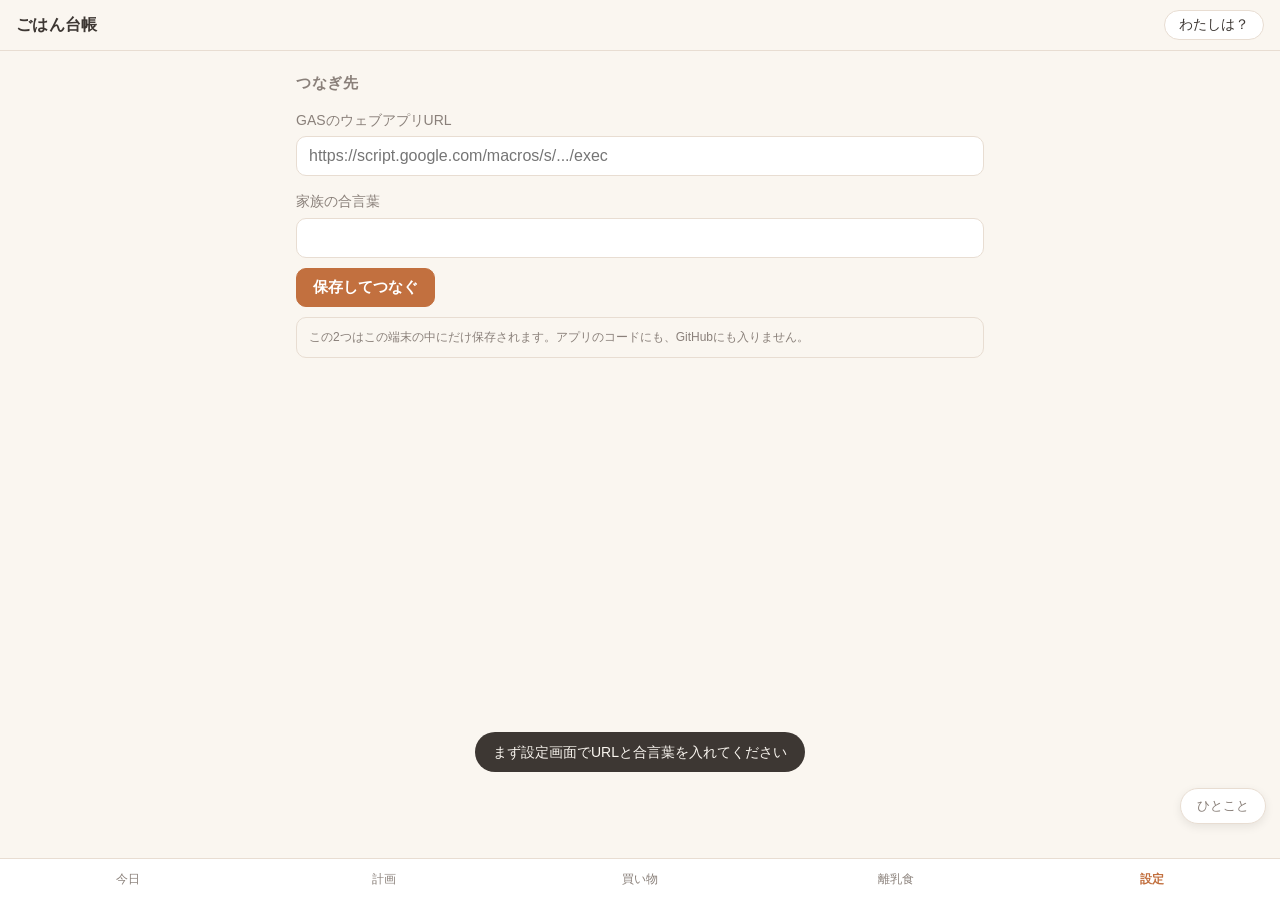
==== index.html @ bd4a7024 "Add files via upload" ====
<!doctype html>
<html lang="ja">
<head>
<meta charset="utf-8">
<meta name="viewport" content="width=device-width, initial-scale=1, viewport-fit=cover">
<meta name="theme-color" content="#faf6f0">
<title>ごはん台帳</title>
<link rel="manifest" href="manifest.json">
<link rel="apple-touch-icon" href="icons/icon-180.png">
<meta name="apple-mobile-web-app-capable" content="yes">
<meta name="apple-mobile-web-app-status-bar-style" content="default">
<link rel="stylesheet" href="styles.css">
</head>
<body>

<header id="topbar">
  <div id="topbar-title">ごはん台帳</div>
  <button id="whoami" class="whoami" type="button">わたし</button>
</header>

<main id="view" aria-live="polite">
  <div class="loading">読み込み中…</div>
</main>

<button id="voice-btn" class="voice-btn" type="button" title="ひとこと">ひとこと</button>

<nav id="tabbar">
  <button data-tab="today"    class="tab active" type="button"><span>今日</span></button>
  <button data-tab="plan"     class="tab" type="button"><span>計画</span></button>
  <button data-tab="shopping" class="tab" type="button"><span>買い物</span></button>
  <button data-tab="baby"     class="tab" type="button"><span>離乳食</span></button>
  <button data-tab="settings" class="tab" type="button"><span>設定</span></button>
</nav>

<div id="sheet" class="sheet" hidden>
  <div class="sheet-backdrop" data-close></div>
  <div class="sheet-body" role="dialog" aria-modal="true">
    <div class="sheet-head">
      <h2 id="sheet-title"></h2>
      <button class="sheet-close" type="button" data-close aria-label="閉じる">×</button>
    </div>
    <div id="sheet-content"></div>
  </div>
</div>

<div id="toast" class="toast" hidden></div>

<script src="app.js"></script>
</body>
</html>
---- styles.css ----
:root {
  --bg: #faf6f0;
  --card: #ffffff;
  --ink: #3d3733;
  --ink-soft: #8a807a;
  --line: #e8ddd2;
  --accent: #c2703f;
  --accent-soft: #f6e6da;
  --free: #6f9160;
  --free-soft: #e8f0e4;
  --warn: #c04a3f;
  --warn-soft: #f9e5e2;
  --radius: 14px;
  --tabbar-h: 62px;
}

@media (prefers-color-scheme: dark) {
  :root {
    --bg: #201c19;
    --card: #2b2521;
    --ink: #efe7df;
    --ink-soft: #a99c92;
    --line: #3d352f;
    --accent: #e08b56;
    --accent-soft: #3a2b21;
    --free: #8fb37e;
    --free-soft: #26301f;
    --warn: #e2796c;
    --warn-soft: #3a2320;
  }
}

* { box-sizing: border-box; }

html, body {
  margin: 0;
  padding: 0;
  background: var(--bg);
  color: var(--ink);
  font-family: -apple-system, BlinkMacSystemFont, "Hiragino Sans", "Noto Sans JP", sans-serif;
  font-size: 16px;
  line-height: 1.6;
  -webkit-text-size-adjust: 100%;
}

/* ---------- 上部バー ---------- */
#topbar {
  position: sticky;
  top: 0;
  z-index: 20;
  display: flex;
  align-items: center;
  justify-content: space-between;
  gap: 12px;
  padding: max(10px, env(safe-area-inset-top)) 16px 10px;
  background: var(--bg);
  border-bottom: 1px solid var(--line);
}
#topbar-title { font-weight: 700; letter-spacing: .02em; }
.whoami {
  border: 1px solid var(--line);
  background: var(--card);
  color: var(--ink);
  border-radius: 999px;
  padding: 5px 14px;
  font-size: 14px;
  font-family: inherit;
}

/* ---------- 本体 ---------- */
#view {
  padding: 16px 16px calc(var(--tabbar-h) + env(safe-area-inset-bottom) + 24px);
  max-width: 720px;
  margin: 0 auto;
}
.loading { color: var(--ink-soft); padding: 40px 0; text-align: center; }

h2.section {
  font-size: 15px;
  margin: 26px 0 10px;
  color: var(--ink-soft);
  font-weight: 700;
  letter-spacing: .04em;
}
h2.section:first-child { margin-top: 4px; }
.hint { color: var(--ink-soft); font-size: 13px; margin: 6px 0 0; }
.empty {
  color: var(--ink-soft);
  font-size: 14px;
  padding: 16px;
  background: var(--card);
  border: 1px dashed var(--line);
  border-radius: var(--radius);
}

/* ---------- カード ---------- */
.card {
  background: var(--card);
  border: 1px solid var(--line);
  border-radius: var(--radius);
  padding: 14px 16px;
  margin-bottom: 10px;
}
.card-row { display: flex; align-items: flex-start; gap: 12px; }
.card-row > :first-child { flex: 1; min-width: 0; }
.card h3 { margin: 0; font-size: 16px; font-weight: 700; }
.card .meta { color: var(--ink-soft); font-size: 13px; margin-top: 3px; }

.badge {
  display: inline-block;
  border-radius: 999px;
  padding: 2px 10px;
  font-size: 12px;
  font-weight: 700;
  white-space: nowrap;
}
.badge.free { background: var(--free-soft); color: var(--free); }
.badge.reserved { background: var(--accent-soft); color: var(--accent); }
.badge.warn { background: var(--warn-soft); color: var(--warn); }
.badge.plain { background: var(--bg); color: var(--ink-soft); border: 1px solid var(--line); }

.alert {
  background: var(--warn-soft);
  border: 1px solid transparent;
  border-radius: var(--radius);
  padding: 12px 16px;
  margin-bottom: 8px;
  color: var(--warn);
  font-size: 15px;
}
.alert.calm { background: var(--accent-soft); color: var(--accent); }

/* ---------- ボタン ---------- */
button { cursor: pointer; font-family: inherit; }
.btn {
  border: 1px solid var(--line);
  background: var(--card);
  color: var(--ink);
  border-radius: 10px;
  padding: 9px 16px;
  font-size: 15px;
}
.btn.primary { background: var(--accent); border-color: var(--accent); color: #fff; font-weight: 700; }
.btn.small { padding: 5px 12px; font-size: 13px; border-radius: 8px; }
.btn:disabled { opacity: .45; cursor: default; }
.btn-row { display: flex; gap: 8px; flex-wrap: wrap; margin-top: 10px; }

.seg { display: flex; gap: 6px; flex-wrap: wrap; }
.seg button {
  border: 1px solid var(--line);
  background: var(--card);
  color: var(--ink);
  border-radius: 999px;
  padding: 6px 14px;
  font-size: 14px;
}
.seg button[aria-pressed="true"] {
  background: var(--accent);
  border-color: var(--accent);
  color: #fff;
  font-weight: 700;
}

/* ---------- 入力 ---------- */
label.field { display: block; margin: 14px 0 0; font-size: 14px; color: var(--ink-soft); }
input[type="text"], input[type="url"], input[type="password"], input[type="number"],
input[type="date"], select, textarea {
  width: 100%;
  margin-top: 5px;
  padding: 10px 12px;
  border: 1px solid var(--line);
  border-radius: 10px;
  background: var(--card);
  color: var(--ink);
  font-size: 16px; /* iOSで拡大されないように16px以上 */
  font-family: inherit;
}
textarea { min-height: 90px; resize: vertical; }

/* ---------- 週グリッド ---------- */
.week { overflow-x: auto; -webkit-overflow-scrolling: touch; }
table.grid { border-collapse: collapse; width: 100%; min-width: 460px; }
table.grid th, table.grid td {
  border: 1px solid var(--line);
  padding: 0;
  vertical-align: top;
}
table.grid th {
  background: var(--card);
  font-size: 13px;
  font-weight: 700;
  padding: 8px 6px;
  white-space: nowrap;
}
table.grid td { background: var(--card); }
.cell {
  display: block;
  width: 100%;
  min-height: 54px;
  border: 0;
  background: transparent;
  color: var(--ink);
  text-align: left;
  padding: 8px;
  font-size: 13px;
  line-height: 1.45;
}
.cell.empty-cell { color: var(--ink-soft); }
.cell.na { background: var(--bg); cursor: default; }

/* ---------- 意見箱ボタン ---------- */
.voice-btn {
  position: fixed;
  right: 14px;
  bottom: calc(var(--tabbar-h) + env(safe-area-inset-bottom) + 14px);
  z-index: 25;
  border: 1px solid var(--line);
  background: var(--card);
  color: var(--ink-soft);
  border-radius: 999px;
  padding: 8px 16px;
  font-size: 13px;
  box-shadow: 0 3px 10px rgba(0,0,0,.08);
}

/* ---------- 下タブ ---------- */
#tabbar {
  position: fixed;
  left: 0; right: 0; bottom: 0;
  z-index: 30;
  display: grid;
  grid-template-columns: repeat(5, 1fr);
  background: var(--card);
  border-top: 1px solid var(--line);
  padding-bottom: env(safe-area-inset-bottom);
}
.tab {
  border: 0;
  background: transparent;
  color: var(--ink-soft);
  padding: 12px 0;
  font-size: 12px;
  position: relative;
}
.tab.active { color: var(--accent); font-weight: 700; }
.tab .dot {
  position: absolute;
  top: 7px;
  right: 22%;
  width: 8px; height: 8px;
  border-radius: 50%;
  background: var(--warn);
}

/* ---------- シート（モーダル） ---------- */
.sheet { position: fixed; inset: 0; z-index: 40; }
.sheet-backdrop { position: absolute; inset: 0; background: rgba(0,0,0,.35); }
.sheet-body {
  position: absolute;
  left: 0; right: 0; bottom: 0;
  max-height: 88vh;
  overflow-y: auto;
  background: var(--bg);
  border-radius: 18px 18px 0 0;
  padding: 6px 16px calc(24px + env(safe-area-inset-bottom));
}
.sheet-head {
  position: sticky;
  top: 0;
  background: var(--bg);
  display: flex;
  align-items: center;
  justify-content: space-between;
  padding: 10px 0;
}
.sheet-head h2 { margin: 0; font-size: 17px; }
.sheet-close {
  border: 0; background: transparent; color: var(--ink-soft);
  font-size: 26px; line-height: 1; padding: 0 6px;
}
.pick {
  display: block; width: 100%; text-align: left;
  border: 1px solid var(--line); background: var(--card); color: var(--ink);
  border-radius: 10px; padding: 11px 14px; margin-bottom: 6px; font-size: 15px;
}
.pick .meta { color: var(--ink-soft); font-size: 12px; }

/* ---------- トースト ---------- */
.toast {
  position: fixed;
  left: 50%;
  bottom: calc(var(--tabbar-h) + env(safe-area-inset-bottom) + 66px);
  transform: translateX(-50%);
  z-index: 50;
  background: var(--ink);
  color: var(--bg);
  padding: 9px 18px;
  border-radius: 999px;
  font-size: 14px;
  max-width: 88vw;
  text-align: center;
}

/* ---------- 食費バー ---------- */
.bar { height: 12px; background: var(--line); border-radius: 999px; overflow: hidden; margin: 8px 0 4px; }
.bar > span { display: block; height: 100%; background: var(--free); }
.bar.over > span { background: var(--warn); }

.kv { display: flex; justify-content: space-between; gap: 12px; padding: 5px 0; font-size: 14px; }
.kv .k { color: var(--ink-soft); }

.note {
  font-size: 12px;
  color: var(--ink-soft);
  background: var(--bg);
  border: 1px solid var(--line);
  border-radius: 10px;
  padding: 10px 12px;
  margin-top: 10px;
}

img.shot { max-width: 100%; border-radius: 10px; border: 1px solid var(--line); margin-top: 8px; }
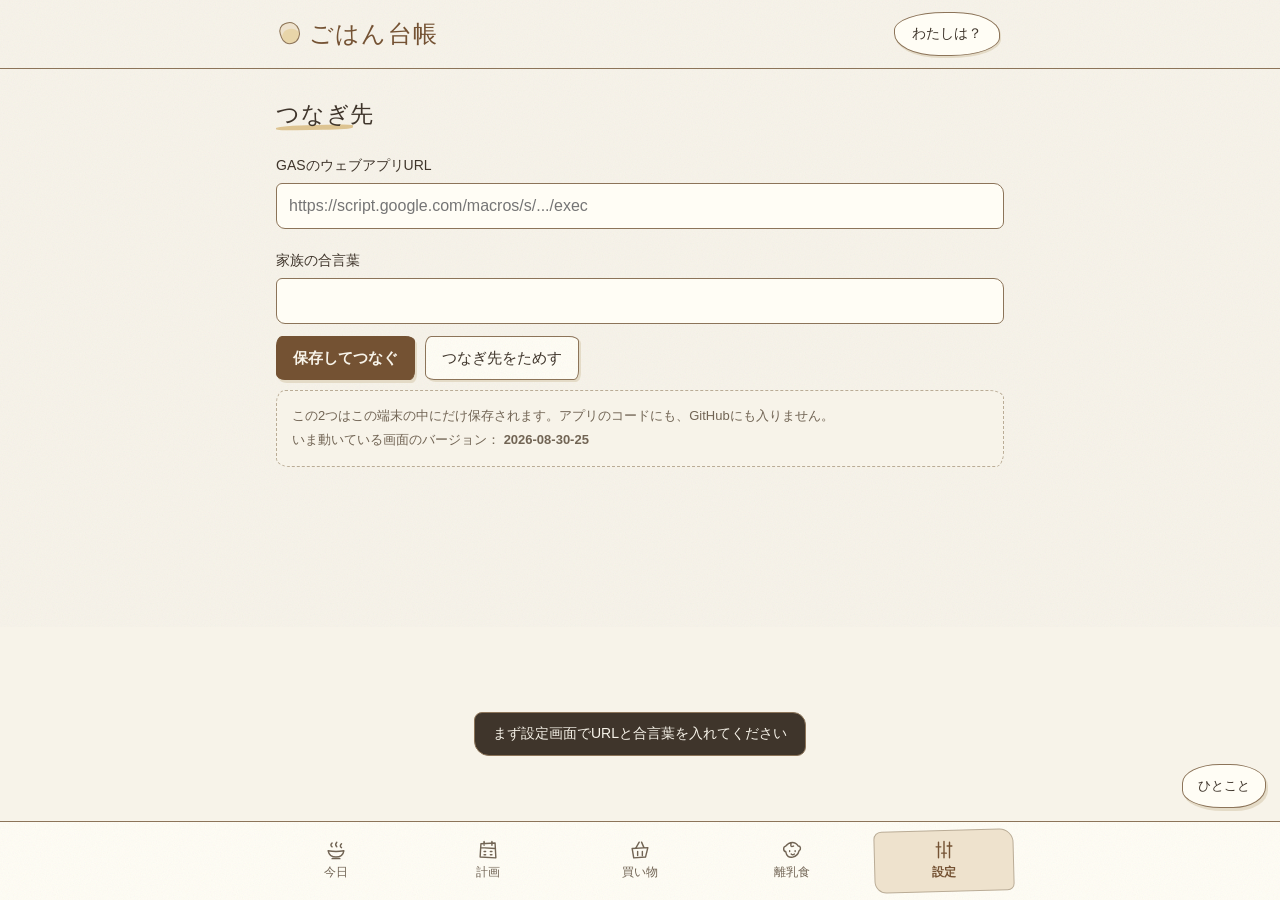
==== commit 8d6e4e5d: "Update index.html" ====
--- a/index.html
+++ b/index.html
@@ -3,13 +3,14 @@
 <head>
 <meta charset="utf-8">
 <meta name="viewport" content="width=device-width, initial-scale=1, viewport-fit=cover">
-<meta name="theme-color" content="#faf6f0">
+<meta name="theme-color" content="#f7f3e9">
 <title>ごはん台帳</title>
 <link rel="manifest" href="manifest.json">
 <link rel="apple-touch-icon" href="icons/icon-180.png">
 <meta name="apple-mobile-web-app-capable" content="yes">
 <meta name="apple-mobile-web-app-status-bar-style" content="default">
 <link rel="stylesheet" href="styles.css">
+<link rel="stylesheet" href="theme-doodle.css">
 </head>
 <body>
 
@@ -46,5 +47,6 @@
 <div id="toast" class="toast" hidden></div>
 
 <script src="app.js"></script>
+<script src="squirrel-ui.js"></script>
 </body>
 </html>
--- a/styles.css
+++ b/styles.css
@@ -43,7 +43,7 @@
   -webkit-text-size-adjust: 100%;
 }
 
-/* ---------- 上部バー ---------- */
+/* ---------- 荳企Κ繝舌� ---------- */
 #topbar {
   position: sticky;
   top: 0;
@@ -67,7 +67,7 @@
   font-family: inherit;
 }
 
-/* ---------- 本体 ---------- */
+/* ---------- 譛ｬ菴� ---------- */
 #view {
   padding: 16px 16px calc(var(--tabbar-h) + env(safe-area-inset-bottom) + 24px);
   max-width: 720px;
@@ -93,7 +93,7 @@
   border-radius: var(--radius);
 }
 
-/* ---------- カード ---------- */
+/* ---------- 繧ｫ繝ｼ繝� ---------- */
 .card {
   background: var(--card);
   border: 1px solid var(--line);
@@ -130,7 +130,7 @@
 }
 .alert.calm { background: var(--accent-soft); color: var(--accent); }
 
-/* ---------- ボタン ---------- */
+/* ---------- 繝懊ち繝ｳ ---------- */
 button { cursor: pointer; font-family: inherit; }
 .btn {
   border: 1px solid var(--line);
@@ -161,7 +161,7 @@
   font-weight: 700;
 }
 
-/* ---------- 入力 ---------- */
+/* ---------- 蜈･蜉� ---------- */
 label.field { display: block; margin: 14px 0 0; font-size: 14px; color: var(--ink-soft); }
 input[type="text"], input[type="url"], input[type="password"], input[type="number"],
 input[type="date"], select, textarea {
@@ -172,43 +172,68 @@
   border-radius: 10px;
   background: var(--card);
   color: var(--ink);
-  font-size: 16px; /* iOSで拡大されないように16px以上 */
+  font-size: 16px; /* iOS縺ｧ諡｡螟ｧ縺輔ｌ縺ｪ縺�ｈ縺�↓16px莉･荳� */
   font-family: inherit;
 }
 textarea { min-height: 90px; resize: vertical; }
 
-/* ---------- 週グリッド ---------- */
-.week { overflow-x: auto; -webkit-overflow-scrolling: touch; }
-table.grid { border-collapse: collapse; width: 100%; min-width: 460px; }
+/* ---------- 迪ｮ遶九�陦ｨ ---------- */
+/* 繧ｹ繝槭�縺ｮ蟷�↓蜿弱∪繧九ｈ縺�∝�蟷�ｒ蝗ｺ螳壹＠縺ｦ譁�ｭ励ｒ蟆上＆繧√↓縺吶ｋ */
+table.grid {
+  border-collapse: collapse;
+  width: 100%;
+  table-layout: fixed;
+}
 table.grid th, table.grid td {
   border: 1px solid var(--line);
   padding: 0;
   vertical-align: top;
 }
-table.grid th {
-  background: var(--card);
-  font-size: 13px;
-  font-weight: 700;
-  padding: 8px 6px;
+table.grid thead th {
+  background: var(--card);
+  font-size: 12px;
+  font-weight: 700;
+  padding: 6px 2px;
+}
+table.grid tbody th {
+  background: var(--card);
+  font-size: 12px;
+  font-weight: 700;
+  padding: 8px 3px;
   white-space: nowrap;
 }
 table.grid td { background: var(--card); }
+table.grid tr.today th, table.grid tr.today td { background: var(--accent-soft); }
+
+col.c-date { width: 58px; }
+col.c-asa  { width: 32px; }
+
 .cell {
   display: block;
   width: 100%;
-  min-height: 54px;
+  min-height: 42px;
   border: 0;
   background: transparent;
   color: var(--ink);
   text-align: left;
-  padding: 8px;
-  font-size: 13px;
+  padding: 7px 5px;
+  font-size: 12px;
   line-height: 1.45;
-}
-.cell.empty-cell { color: var(--ink-soft); }
-.cell.na { background: var(--bg); cursor: default; }
-
-/* ---------- 意見箱ボタン ---------- */
+  font-family: inherit;
+  word-break: break-word;
+}
+.cell.empty-cell { color: var(--ink-soft); text-align: center; }
+.cell.na { background: var(--bg); cursor: default; color: var(--ink-soft); text-align: center; }
+
+/* 逕ｻ髱｢縺悟ｺ�＞縺ｨ縺阪�隱ｭ縺ｿ繧�☆縺募━蜈医〒蟆代＠螟ｧ縺阪￥ */
+@media (min-width: 520px) {
+  col.c-date { width: 76px; }
+  col.c-asa  { width: 56px; }
+  .cell, table.grid thead th, table.grid tbody th { font-size: 13px; }
+  .cell { padding: 9px 8px; }
+}
+
+/* ---------- 諢剰ｦ狗ｮｱ繝懊ち繝ｳ ---------- */
 .voice-btn {
   position: fixed;
   right: 14px;
@@ -223,7 +248,7 @@
   box-shadow: 0 3px 10px rgba(0,0,0,.08);
 }
 
-/* ---------- 下タブ ---------- */
+/* ---------- 荳九ち繝� ---------- */
 #tabbar {
   position: fixed;
   left: 0; right: 0; bottom: 0;
@@ -252,7 +277,7 @@
   background: var(--warn);
 }
 
-/* ---------- シート（モーダル） ---------- */
+/* ---------- 繧ｷ繝ｼ繝茨ｼ医Δ繝ｼ繝繝ｫ�� ---------- */
 .sheet { position: fixed; inset: 0; z-index: 40; }
 .sheet-backdrop { position: absolute; inset: 0; background: rgba(0,0,0,.35); }
 .sheet-body {
@@ -285,7 +310,7 @@
 }
 .pick .meta { color: var(--ink-soft); font-size: 12px; }
 
-/* ---------- トースト ---------- */
+/* ---------- 繝医�繧ｹ繝� ---------- */
 .toast {
   position: fixed;
   left: 50%;
@@ -301,7 +326,7 @@
   text-align: center;
 }
 
-/* ---------- 食費バー ---------- */
+/* ---------- 鬟溯ｲｻ繝舌� ---------- */
 .bar { height: 12px; background: var(--line); border-radius: 999px; overflow: hidden; margin: 8px 0 4px; }
 .bar > span { display: block; height: 100%; background: var(--free); }
 .bar.over > span { background: var(--warn); }
--- a/theme-doodle.css
+++ b/theme-doodle.css
@@ -0,0 +1,474 @@
+/*
+ * ごはん台帳 / りすのらくがき帳 v1.1 — unified readable typography
+ * Load AFTER styles.css. No application JavaScript or GAS changes required.
+ * Remove this stylesheet to restore the original theme.
+ * squirrel-ui.js is optional; all .gd-* rules belong to that decoration only.
+ */
+:root {
+  color-scheme: light;
+  --bg: #f7f3e9;
+  --card: #fffdf5;
+  --ink: #3f352b;
+  --ink-soft: #716454;
+  --line: #baac96;
+  --accent: #745233;
+  --accent-soft: #eee2cd;
+  --free: #3f6545;
+  --free-soft: #e6edda;
+  --warn: #983c35;
+  --warn-soft: #f7e4dd;
+  --radius: 9px 15px 8px 13px / 13px 8px 15px 9px;
+  --tabbar-h: 78px;
+  --gd-stroke: #8c7459;
+  --gd-marker: #d2ac64;
+  --gd-yellow: #e8d5a9;
+  --gd-blue: #8aa7ab;
+  --gd-green: #758461;
+  --gd-shadow: #e4dbc7;
+  --gd-ui-font: "Hiragino Maru Gothic ProN", "Hiragino Sans", "Noto Sans JP", -apple-system, BlinkMacSystemFont, sans-serif;
+  --gd-head-font: var(--gd-ui-font);
+  --gd-frame: url("data:image/svg+xml,%3Csvg xmlns='http://www.w3.org/2000/svg' viewBox='0 0 600 180' preserveAspectRatio='none'%3E%3Cpath d='M5 6 Q99 3 188 5 T392 5 L595 4 Q592 44 596 92 L595 174 Q484 178 385 174 T190 175 L5 176 Q8 139 5 100 Z' fill='none' stroke='%238c7459' stroke-width='1.45' stroke-linecap='round' stroke-linejoin='round' vector-effect='non-scaling-stroke'/%3E%3C/svg%3E");
+  --gd-grain: url("data:image/svg+xml,%3Csvg xmlns='http://www.w3.org/2000/svg' width='180' height='180'%3E%3Cfilter id='n'%3E%3CfeTurbulence type='fractalNoise' baseFrequency='.82' numOctaves='3' stitchTiles='stitch'/%3E%3C/filter%3E%3Cpath fill='%23645136' opacity='.065' filter='url(%23n)' d='M0 0h180v180H0z'/%3E%3C/svg%3E");
+}
+
+/* A warm night palette follows the original app's system-theme behavior. */
+@media (prefers-color-scheme: dark) {
+  :root:not([data-gd-appearance="light"]) {
+    color-scheme: dark;
+    --bg: #27251f; --card: #312e26; --ink: #f5edde; --ink-soft: #c7bca4;
+    --line: #786f5e; --accent: #ddbf88; --accent-soft: #4b3b28;
+    --free: #c0d5a8; --free-soft: #344330; --warn: #f5baab; --warn-soft: #52332b;
+    --gd-stroke: #b2a184; --gd-marker: #b18d4f; --gd-yellow: #8e723e;
+    --gd-blue: #95afaa; --gd-green: #a0b78b; --gd-shadow: #1d1b17;
+    --gd-frame: url("data:image/svg+xml,%3Csvg xmlns='http://www.w3.org/2000/svg' viewBox='0 0 600 180' preserveAspectRatio='none'%3E%3Cpath d='M5 6 Q99 3 188 5 T392 5 L595 4 Q592 44 596 92 L595 174 Q484 178 385 174 T190 175 L5 176 Q8 139 5 100 Z' fill='none' stroke='%23b2a184' stroke-width='1.45' stroke-linecap='round' stroke-linejoin='round' vector-effect='non-scaling-stroke'/%3E%3C/svg%3E");
+  }
+}
+/* This attribute is only used by the self-contained preview's appearance control. */
+:root[data-gd-appearance="dark"] {
+  color-scheme: dark;
+  --bg: #27251f; --card: #312e26; --ink: #f5edde; --ink-soft: #c7bca4;
+  --line: #786f5e; --accent: #ddbf88; --accent-soft: #4b3b28;
+  --free: #c0d5a8; --free-soft: #344330; --warn: #f5baab; --warn-soft: #52332b;
+  --gd-stroke: #b2a184; --gd-marker: #b18d4f; --gd-yellow: #8e723e;
+  --gd-blue: #95afaa; --gd-green: #a0b78b; --gd-shadow: #1d1b17;
+  --gd-frame: url("data:image/svg+xml,%3Csvg xmlns='http://www.w3.org/2000/svg' viewBox='0 0 600 180' preserveAspectRatio='none'%3E%3Cpath d='M5 6 Q99 3 188 5 T392 5 L595 4 Q592 44 596 92 L595 174 Q484 178 385 174 T190 175 L5 176 Q8 139 5 100 Z' fill='none' stroke='%23b2a184' stroke-width='1.45' stroke-linecap='round' stroke-linejoin='round' vector-effect='non-scaling-stroke'/%3E%3C/svg%3E");
+}
+
+html, body {
+  background-color: var(--bg);
+  color: var(--ink);
+  font-family: var(--gd-ui-font);
+  line-height: 1.7;
+}
+body { background-image: var(--gd-grain); }
+/* Never use a blanket display override: the application's [hidden] is functional. */
+button, a, input, textarea, select { -webkit-tap-highlight-color: rgba(116, 82, 51, .14); }
+button, a.btn { touch-action: manipulation; }
+button:focus-visible, a:focus-visible, input:focus-visible, select:focus-visible, textarea:focus-visible {
+  outline: 3px solid var(--accent);
+  outline-offset: 4px;
+}
+::selection { color: var(--ink); background: var(--accent-soft); }
+
+#topbar {
+  padding: max(12px, env(safe-area-inset-top)) max(18px, calc((100vw - 720px) / 2)) 12px;
+  background: var(--bg);
+  background-image: var(--gd-grain);
+  border-bottom: 1.5px solid var(--gd-stroke);
+  gap: 10px;
+}
+#topbar-title {
+  font-family: var(--gd-head-font);
+  font-size: 24px;
+  color: var(--accent);
+  font-weight: 400;
+  letter-spacing: .05em;
+  white-space: nowrap;
+}
+#topbar-title::before {
+  content: "";
+  display: inline-block;
+  width: 18px; height: 20px;
+  margin-right: 9px;
+  vertical-align: -2px;
+  background: var(--gd-yellow);
+  border: 1.6px solid var(--gd-stroke);
+  border-radius: 40% 48% 52% 44%;
+  transform: rotate(-19deg);
+  box-shadow: inset 0 6px 0 var(--accent-soft);
+}
+.whoami {
+  min-height: 44px;
+  border: 1.5px solid var(--gd-stroke);
+  border-radius: 48% 43% 46% 42% / 41% 48% 42% 51%;
+  font-size: 14px;
+  padding: 6px 17px;
+  box-shadow: 1px 2px 0 var(--gd-shadow);
+  white-space: nowrap;
+}
+#view { max-width: 760px; padding-top: 22px; padding-bottom: calc(var(--tabbar-h) + env(safe-area-inset-bottom) + 82px); }
+h2.section {
+  display: table;
+  position: relative;
+  max-width: 100%;
+  font-family: var(--gd-head-font);
+  font-size: 23px;
+  color: var(--ink);
+  font-weight: 400;
+  letter-spacing: .035em;
+  margin: 32px 0 12px;
+  z-index: 0;
+}
+h2.section::after {
+  content: "";
+  position: absolute;
+  left: 0; bottom: 4px;
+  width: 78%; height: 5px;
+  border-radius: 49% 18% 39% 26%;
+  background: var(--gd-marker);
+  transform: rotate(-1deg);
+  z-index: -1;
+  opacity: .65;
+}
+h2.section:nth-of-type(3n)::after { width: 62%; background: var(--gd-yellow); transform: rotate(1deg); }
+.hint { color: var(--ink-soft); font-size: 13px; line-height: 1.8; margin-bottom: 12px; }
+.card {
+  position: relative;
+  border: 1px solid transparent;
+  border-radius: var(--radius);
+  background-color: var(--card);
+  background-image: var(--gd-grain);
+  padding: 18px 20px;
+  margin: 12px 0;
+  box-shadow: 2px 3px 0 var(--gd-shadow);
+  overflow-wrap: anywhere;
+}
+.card::before {
+  content: "";
+  position: absolute;
+  inset: -2px;
+  background: var(--gd-frame) center / 100% 100% no-repeat;
+  pointer-events: none;
+}
+.card:nth-of-type(3n)::before { transform: rotate(.22deg); }
+.card:nth-of-type(3n + 1)::before { transform: rotate(-.18deg); }
+.card h3 { font-size: 16px; line-height: 1.65; font-weight: 700; }
+.card .meta { color: var(--ink-soft); font-size: 13px; margin-top: 5px; }
+.card-row { gap: 10px; }
+.card-row > .badge { flex: 0 0 auto; }
+.badge {
+  padding: 3px 10px;
+  font-size: 12px;
+  border: 1px solid currentColor;
+  border-radius: 5px 9px 5px 8px / 9px 5px 8px 5px;
+  vertical-align: middle;
+  letter-spacing: .02em;
+}
+.badge.plain { border-color: var(--line); }
+.alert {
+  border: 1.5px solid currentColor;
+  border-left-width: 4px;
+  border-radius: 5px 11px 6px 9px;
+  font-size: 14px;
+  line-height: 1.8;
+  padding: 12px 16px;
+  background-image: var(--gd-grain);
+}
+.alert.calm { border-left-width: 1.5px; }
+.empty {
+  border: 1.5px dashed var(--gd-stroke);
+  border-radius: var(--radius);
+  padding: 22px 18px;
+  line-height: 1.8;
+  font-size: 14px;
+}
+
+.btn, .pick {
+  min-height: 44px;
+  border: 1.5px solid var(--gd-stroke);
+  border-radius: 6px 10px 5px 9px / 10px 5px 9px 6px;
+  background-color: var(--card);
+  background-image: var(--gd-grain);
+  padding: 9px 16px;
+  line-height: 1.6;
+  text-decoration: none;
+  box-shadow: 2px 2px 0 var(--gd-shadow);
+  transition: transform 140ms ease, box-shadow 140ms ease, background-color 140ms ease;
+}
+.btn.primary {
+  color: var(--bg);
+  background-color: var(--accent);
+  border-color: var(--accent);
+  box-shadow: 2px 3px 0 var(--gd-shadow);
+}
+.btn.small { min-height: 44px; padding: 8px 14px; font-size: 13px; border-radius: 6px 9px 5px 8px; }
+.btn-row { gap: 10px; margin-top: 12px; }
+.btn:disabled { opacity: .6; box-shadow: none; }
+.btn:active:not(:disabled), .pick:active { transform: translate(1px, 1px); box-shadow: none; }
+#clear-month, #b-del { color: var(--warn); border-color: var(--warn); background-color: var(--card); }
+.seg { gap: 8px; }
+.seg button {
+  min-height: 44px;
+  min-width: 44px;
+  border: 1.5px solid var(--gd-stroke);
+  border-radius: 7px 12px 6px 11px / 11px 6px 12px 7px;
+  font-size: 14px;
+  padding: 8px 13px;
+}
+.seg button[aria-pressed="true"] { color: var(--bg); background: var(--accent); border-color: var(--accent); }
+label.field { font-size: 14px; color: var(--ink); margin-top: 20px; }
+input[type="text"], input[type="url"], input[type="password"], input[type="number"],
+input[type="date"], select, textarea {
+  min-height: 46px;
+  border: 1.5px solid var(--gd-stroke);
+  border-radius: 6px 10px 7px 9px;
+  font-size: 16px;
+  background: var(--card);
+}
+input[type="checkbox"], input[type="radio"] { accent-color: var(--accent); }
+input[type="file"] { max-width: 100%; font-size: 16px; }
+
+/* Keep the existing four-column, Saturday-start calendar and every data-cell. */
+table.grid { border: 1.5px solid var(--gd-stroke); }
+table.grid th, table.grid td { border-color: var(--line); }
+table.grid thead th { padding: 10px 2px; color: var(--accent); font-size: 13px; background: var(--accent-soft); }
+table.grid tbody th { padding: 11px 3px; font-size: 12px; }
+table.grid tr.today th { color: var(--accent); border-left: 3px solid var(--accent); }
+.cell { min-height: 54px; padding: 10px 6px; font-size: 13px; line-height: 1.65; }
+.cell.empty-cell { font-size: 19px; }
+.cell.na { background: var(--bg); font-size: 13px; }
+col.c-date { width: 57px; }
+col.c-asa { width: 46px; }
+
+.voice-btn {
+  min-height: 44px;
+  border: 1.5px solid var(--gd-stroke);
+  border-radius: 45% 43% 39% 46% / 43% 42% 47% 40%;
+  background-color: var(--card);
+  color: var(--ink);
+  box-shadow: 2px 3px 0 var(--gd-shadow);
+  padding: 9px 15px;
+  font-size: 13px;
+}
+#tabbar {
+  min-height: var(--tabbar-h);
+  border-top: 1.5px solid var(--gd-stroke);
+  background-color: var(--card);
+  background-image: var(--gd-grain);
+  padding-inline: max(6px, calc((100vw - 760px) / 2));
+}
+.tab {
+  display: flex;
+  min-height: var(--tabbar-h);
+  align-items: center;
+  justify-content: center;
+  flex-direction: column;
+  gap: 3px;
+  padding: 8px 0 10px;
+  font-size: 12px;
+  color: var(--ink-soft);
+  isolation: isolate;
+}
+.tab::before {
+  content: "";
+  display: block;
+  width: 22px; height: 22px;
+  background-color: currentColor;
+  -webkit-mask: var(--gd-tab-icon) center / contain no-repeat;
+  mask: var(--gd-tab-icon) center / contain no-repeat;
+}
+.tab[data-tab="today"] { --gd-tab-icon: url("data:image/svg+xml,%3Csvg xmlns='http://www.w3.org/2000/svg' viewBox='0 0 28 28'%3E%3Cpath d='M4 15q10 2 20 0c-1 6-4 8-10 8S5 20 4 15zm5 10h10M9 10q-3-2 0-5m6 5q-3-3 0-6m6 7q-3-2 0-5' fill='none' stroke='black' stroke-width='1.8' stroke-linejoin='round' stroke-linecap='round'/%3E%3C/svg%3E"); }
+.tab[data-tab="plan"] { --gd-tab-icon: url("data:image/svg+xml,%3Csvg xmlns='http://www.w3.org/2000/svg' viewBox='0 0 28 28'%3E%3Cpath d='m5 6 18-1 1 19-20-1zM5 11l18 1M9 3v5m10-5v5m-10 8h2m6 0h2M9 20h2m6 0h2' fill='none' stroke='black' stroke-width='1.8' stroke-linejoin='round' stroke-linecap='round'/%3E%3C/svg%3E"); }
+.tab[data-tab="shopping"] { --gd-tab-icon: url("data:image/svg+xml,%3Csvg xmlns='http://www.w3.org/2000/svg' viewBox='0 0 28 28'%3E%3Cpath d='m4 12 20-1-3 12-15 1zm5-1 4-7m6 7-3-7M11 16v5m6-5v5' fill='none' stroke='black' stroke-width='1.8' stroke-linejoin='round' stroke-linecap='round'/%3E%3C/svg%3E"); }
+.tab[data-tab="baby"] { --gd-tab-icon: url("data:image/svg+xml,%3Csvg xmlns='http://www.w3.org/2000/svg' viewBox='0 0 28 28'%3E%3Cpath d='M6 9c-4 1-3 7 0 7 1 6 4 8 9 7s7-4 8-8c3-2 2-6-1-6-4-6-11-6-16 0zm7-4q-2 6 3 4m-5 6v1m7-1v1m-5 3q2 2 4 0' fill='none' stroke='black' stroke-width='1.8' stroke-linejoin='round' stroke-linecap='round'/%3E%3C/svg%3E"); }
+.tab[data-tab="settings"] { --gd-tab-icon: url("data:image/svg+xml,%3Csvg xmlns='http://www.w3.org/2000/svg' viewBox='0 0 28 28'%3E%3Cpath d='M7 4v20M14 3v21m7-20v20M4 10h6m1 8h6m1-9h6' fill='none' stroke='black' stroke-width='1.8' stroke-linejoin='round' stroke-linecap='round'/%3E%3C/svg%3E"); }
+.tab.active { color: var(--accent); }
+.tab.active::after {
+  content: "";
+  position: absolute;
+  inset: 8px 6px 8px;
+  background-color: var(--accent-soft);
+  border: 1px solid var(--line);
+  border-radius: 8px 14px 7px 12px;
+  transform: rotate(-1.5deg);
+  z-index: -1;
+}
+.tab .dot { top: 6px; right: 20%; border: 2px solid var(--card); width: 10px; height: 10px; }
+.sheet-backdrop { background: rgba(42, 33, 24, .45); }
+.sheet-body {
+  max-height: 88vh;
+  max-height: 88dvh;
+  max-width: 760px;
+  margin-inline: auto;
+  border: 1.5px solid var(--gd-stroke);
+  border-bottom: 0;
+  border-radius: 17px 23px 0 0 / 20px 13px 0 0;
+  background-image: var(--gd-grain);
+  overscroll-behavior: contain;
+  padding-inline: 22px;
+}
+.sheet-head { z-index: 1; border-bottom: 1px dashed var(--line); margin-bottom: 10px; }
+.sheet-head h2 { font-family: var(--gd-head-font); font-weight: 400; font-size: 23px; }
+.sheet-close { min-width: 44px; min-height: 44px; }
+.toast { border-radius: 8px 13px 9px 15px; border: 1px solid var(--gd-stroke); font-size: 14px; line-height: 1.7; }
+.bar { height: 12px; border-radius: 4px 6px 3px 5px; }
+.bar > span { border-radius: inherit; }
+.kv { padding-block: 8px; gap: 16px; border-bottom: 1px dashed var(--line); }
+.note { font-size: 13px; border-style: dashed; border-radius: var(--radius); line-height: 1.9; padding: 13px 15px; }
+.pick .meta { font-size: 13px; }
+
+/* Optional squirrel scene. No fixed mascot, no clicks covered, no looped motion. */
+.gd-welcome {
+  position: relative;
+  max-width: 728px;
+  margin: 18px auto 0;
+  min-height: 226px;
+  padding: 32px 26px 26px;
+  border-bottom: 1.5px solid var(--gd-stroke);
+  display: grid;
+  grid-template-columns: minmax(0, 1fr) 220px;
+  gap: 12px;
+  align-items: center;
+}
+.gd-welcome[hidden] { display: none; }
+.gd-copy { position: relative; z-index: 1; pointer-events: none; }
+.gd-eyebrow { margin: 0 0 12px; font-size: 12px; letter-spacing: .16em; color: var(--ink-soft); }
+.gd-heading { font-family: var(--gd-head-font); font-weight: 400; font-size: 39px; line-height: 1.5; letter-spacing: .035em; margin: 0; color: var(--accent); }
+.gd-heading > span { display: inline-block; position: relative; }
+.gd-heading > span::after {
+  content: ""; position: absolute; left: 1px; right: 5px; height: 5px; bottom: 5px;
+  background: var(--gd-marker); border-radius: 42% 18% 34% 17%; z-index: -1; transform: rotate(-1.8deg);
+}
+.gd-tagline { color: var(--ink-soft); font-size: 12px; margin: 12px 0 0; letter-spacing: .05em; }
+.gd-stage { position: relative; align-self: stretch; min-width: 0; display: flex; flex-direction: column; justify-content: center; align-items: center; }
+.gd-play {
+  display: block;
+  width: 204px; height: 182px;
+  padding: 0;
+  border: 0;
+  /* The approved drawing is RGB, not an alpha cutout. Keep its exact pixels;
+     a small paper mount and multiply blend soften its pale background. */
+  background: #fffdf5;
+  border-radius: 43% 49% 42% 48% / 44% 41% 49% 43%;
+  position: relative;
+  -webkit-user-select: none;
+  user-select: none;
+  touch-action: manipulation;
+  isolation: isolate;
+}
+.gd-play::after {
+  content: ""; position: absolute; bottom: 0; left: 23%; right: 9%; height: 6px;
+  border-radius: 50%; background: var(--gd-shadow); transform: rotate(-2deg); z-index: -1;
+}
+.gd-squirrel-motion { display: block; width: 100%; height: 100%; transform-origin: 50% 94%; }
+.gd-squirrel {
+  display: block; width: 100%; height: 100%; object-fit: contain;
+  transform: translateX(var(--gd-shift, 0px)) rotate(var(--gd-lean, -4deg));
+  transform-origin: 50% 88%; transition: transform 160ms ease-out;
+  pointer-events: none;
+  mix-blend-mode: multiply;
+  clip-path: ellipse(50% 50% at 50% 50%);
+}
+.gd-squirrel[hidden] { display: none; }
+.gd-play.is-hopping .gd-squirrel-motion { animation: gd-hop 650ms cubic-bezier(.2, .7, .35, 1) 1; }
+.gd-message { min-height: 23px; font-family: var(--gd-head-font); font-size: 15px; color: var(--ink); margin: 7px 0 0; text-align: center; white-space: nowrap; }
+.gd-motion-toggle {
+  position: absolute; right: 4px; bottom: -9px;
+  transform: translateY(100%);
+  min-width: 44px; min-height: 44px;
+  background: transparent; border: 0; color: var(--ink-soft);
+  font-size: 12px; text-decoration: underline; text-underline-offset: 4px;
+  padding: 10px 8px;
+  z-index: 1;
+}
+.gd-motion-toggle:disabled { opacity: .85; cursor: default; text-decoration: none; }
+.gd-sprout {
+  position: absolute; bottom: -1px; left: 12px; width: 45px; height: 26px;
+  background: url("data:image/svg+xml,%3Csvg xmlns='http://www.w3.org/2000/svg' viewBox='0 0 50 30'%3E%3Cpath d='m5 29 5-14m8 15-1-24m10 24 9-20m5 21 4-12' fill='none' stroke='%23758461' stroke-linecap='round' stroke-width='2.6'/%3E%3C/svg%3E") center / contain no-repeat;
+  pointer-events: none;
+}
+.gd-cloud {
+  position: absolute; top: 0; right: 135px; width: 95px; height: 40px;
+  background: url("data:image/svg+xml,%3Csvg xmlns='http://www.w3.org/2000/svg' viewBox='0 0 110 45'%3E%3Cpath d='M5 32c-8-9 9-16 21-18C39-4 66 3 70 17c17-13 36 3 34 16C71 42 42 35 5 32z' fill='none' stroke='%238aa7ab' stroke-width='2.4' stroke-linecap='round'/%3E%3C/svg%3E") center / contain no-repeat;
+  transform: rotate(-4deg); pointer-events: none;
+}
+.gd-mark {
+  position: absolute; width: 7px; height: 17px; background: var(--gd-yellow);
+  border-radius: 40% 48% 37% 46%; top: 25%; left: 35%; pointer-events: none;
+  opacity: 0;
+}
+.gd-play.is-hopping .gd-mark { animation: gd-mark 650ms ease-out 1; }
+.gd-mark:nth-child(2) { --gd-dx: -60px; --gd-dy: -40px; --gd-turn: -36deg; background: var(--gd-marker); }
+.gd-mark:nth-child(3) { --gd-dx: 65px; --gd-dy: -45px; --gd-turn: 38deg; left: 65%; }
+.gd-mark:nth-child(4) { --gd-dx: 5px; --gd-dy: -68px; --gd-turn: 4deg; left: 52%; background: var(--gd-blue); }
+.gd-welcome.gd-motion-off .gd-squirrel { transform: none; transition: none; }
+.gd-welcome.gd-motion-off .gd-squirrel-motion, .gd-welcome.gd-motion-off .gd-mark { animation: none; }
+@keyframes gd-hop {
+  0%, 100% { transform: translateY(0) rotate(0deg) scale(1); }
+  14% { transform: translateY(3px) rotate(-4deg) scale(1.04, .96); }
+  42% { transform: translateY(-21px) rotate(5deg) scale(.98, 1.03); }
+  75% { transform: translateY(0) rotate(-2deg) scale(1.03, .97); }
+}
+@keyframes gd-mark {
+  0%, 18% { opacity: 0; transform: translate(0, 0) rotate(0deg) scale(.5); }
+  30% { opacity: 1; }
+  85%, 100% { opacity: 0; transform: translate(var(--gd-dx), var(--gd-dy)) rotate(var(--gd-turn)) scale(.8); }
+}
+@media (hover: hover) and (pointer: fine) {
+  .btn:hover:not(:disabled), .pick:hover { transform: translateY(-1px); box-shadow: 2px 4px 0 var(--gd-shadow); }
+  .cell:not(.na):hover { background-color: var(--accent-soft); }
+  .tab:not(.active):hover { color: var(--accent); }
+}
+@media (max-width: 520px) {
+  #topbar { padding-inline: 16px; }
+  #topbar-title { font-size: 23px; }
+  #view { padding-inline: 17px; padding-top: 22px; }
+  .card { padding: 16px 17px; }
+  h2.section { font-size: 22px; }
+  .gd-welcome { margin: 14px 17px 0; padding: 23px 0 22px 3px; grid-template-columns: minmax(0, 1fr) 145px; gap: 0; min-height: 190px; }
+  .gd-heading { font-size: 29px; line-height: 1.55; letter-spacing: .015em; }
+  .gd-eyebrow { font-size: 11px; letter-spacing: .06em; margin-bottom: 10px; }
+  .gd-tagline { font-size: 11px; margin-top: 8px; }
+  .gd-play { width: 146px; height: 138px; }
+  .gd-message { font-size: 12px; }
+  .gd-cloud { right: 106px; width: 63px; height: 29px; top: -3px; }
+  .gd-sprout { width: 33px; height: 22px; left: 5px; }
+  .gd-motion-toggle { font-size: 11px; right: -3px; bottom: -7px; }
+}
+@media (max-width: 360px) {
+  #view { padding-inline: 13px; }
+  .gd-welcome { margin-inline: 13px; grid-template-columns: minmax(0, 1fr) 122px; }
+  .gd-heading { font-size: 23px; letter-spacing: 0; }
+  .gd-play { width: 124px; height: 128px; }
+  .gd-tagline { letter-spacing: 0; }
+  .card-row { flex-wrap: wrap; }
+  .card-row > :first-child { flex-basis: 170px; }
+  .cell { font-size: 12px; padding-inline: 5px; }
+  col.c-date { width: 50px; }
+  col.c-asa { width: 44px; }
+  .seg button { padding-inline: 10px; }
+}
+@media (min-width: 700px) {
+  .cell { font-size: 14px; padding: 12px 10px; }
+  col.c-date { width: 75px; }
+  col.c-asa { width: 66px; }
+  .sheet-body { padding-inline: 28px; }
+}
+@media (prefers-reduced-motion: reduce) {
+  .btn, .pick, .gd-squirrel { transition: none; }
+  .btn:hover:not(:disabled), .pick:hover, .btn:active:not(:disabled), .pick:active { transform: none; }
+  .gd-play.is-hopping .gd-squirrel-motion, .gd-play.is-hopping .gd-mark { animation: none; }
+  .gd-squirrel { transform: none; }
+}
+@media (forced-colors: active) {
+  .card, .btn, .pick, .alert, #tabbar { border: 1px solid CanvasText; }
+  .card::before, h2.section::after, .gd-heading > span::after, .gd-cloud, .gd-sprout { display: none; }
+  .tab.active { outline: 2px solid Highlight; outline-offset: -5px; }
+  .tab::before { forced-color-adjust: none; background-color: CanvasText; }
+}
+@media print {
+  .gd-welcome, #tabbar, .voice-btn, #toast { display: none; }
+  #topbar { position: static; }
+  #view { padding-bottom: 0; max-width: none; }
+  .card { break-inside: avoid; box-shadow: none; }
+}
